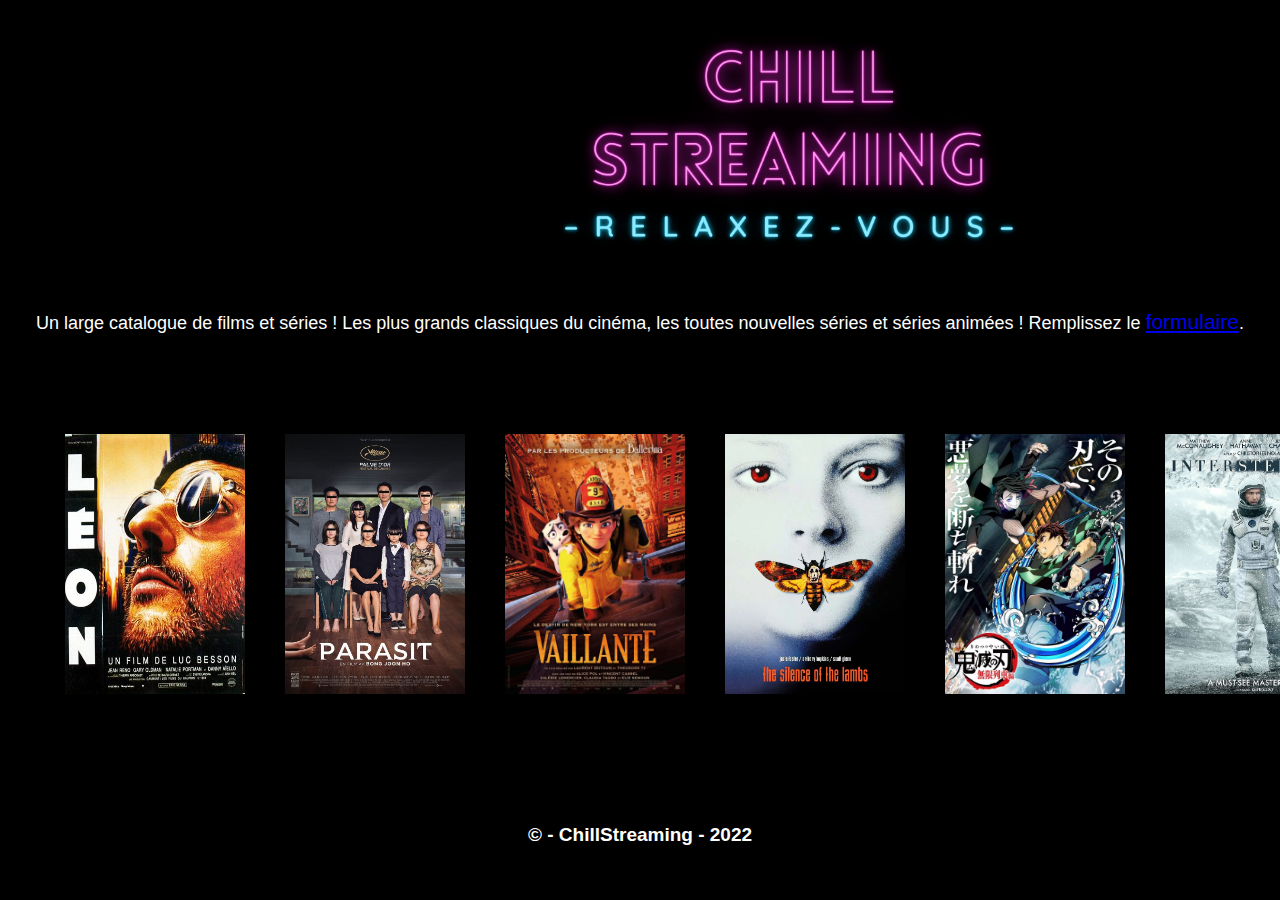
==== index.html @ 9441ab4a "update 29/03/2022" ====
<!DOCTYPE html>
<html lang="fr">

<head>
  <meta charset="UTF-8">
  <meta http-equiv="X-UA-Compatible" content="IE=edge">
  <meta name="viewport" content="width=device-width, initial-scale=1.0">
  <title>ChillStreaming</title>
  <link rel="icon" type="image/png" sizes="40x40" href="https://cdn-icons-png.flaticon.com/512/193/193929.png">
  <link rel="stylesheet" href="./css/main.css">

</head>

<body>
  <header>
    <img src="./asset/CHILLOGO.png" alt="CHILLOGO">
    <p>
        Un large catalogue de films et séries ! Les plus grands classiques du cinéma, les toutes nouvelles séries et
        séries animées !
        Remplissez le <a href="./formulaire.html">formulaire</a>.</p>
  </header>
  <section>
    <img src="./asset/IMGLEON.png" alt="LEON" />
    <img src="./asset/IMGPARASIT.png" alt="PARASIT" />
    <img src="./asset/IMGVAILLANTE.png" alt="VAILLANCE" />
    <img src="./asset/IMGSILENCEDES.png" alt="SILENCE" />
    <img src="./asset/IMGDEMONSLAYER.png" alt="DEMONSLAYER" />
    <img src="./asset/IMGINTER.png" alt="INTER" />
  </section>

  <footer>
    <h2>&copy; - ChillStreaming - 2022</h2>
  </footer>
</body>

</html>
---- css/main.css ----
*{
    font-size: 62.5%;
    padding: 0;
    margin: 0;
}

span{
    font-size: 1.5rem;
}

a{
    font-size: 2.1rem;
}

body{
    height: calc(100vh - 8em);
    padding: 4em;
    color: rgb(255, 255, 255);
    font-family: 'Anonymous Pro', monospace;
    background-color: rgb(0, 0, 0);
    font-family: 'Michroma', sans-serif;
    margin: 0;
}

header img{
    margin: auto;
    width: 53rem;
    padding-left: 50rem;
    
}

button{
    font-size: 1.9rem;
    margin-left: 25rem;
}

h2{
    font-size: 1.9rem;
}

p{
    font-size: 1.8rem;
    text-align: center;
    margin-bottom: 10rem;
    margin-top: 5rem;
}

section{
    display: grid;
    grid-template-columns: repeat(10,1fr);

}

section img{
    width: 18rem;
    height: 26rem;
    margin: auto;
    padding-left: 4rem;
}
footer{
    background: none;
    background-color: var(--color-primary);
    margin-top:13rem;
    text-align: center;
    font-size: 3rem;

}
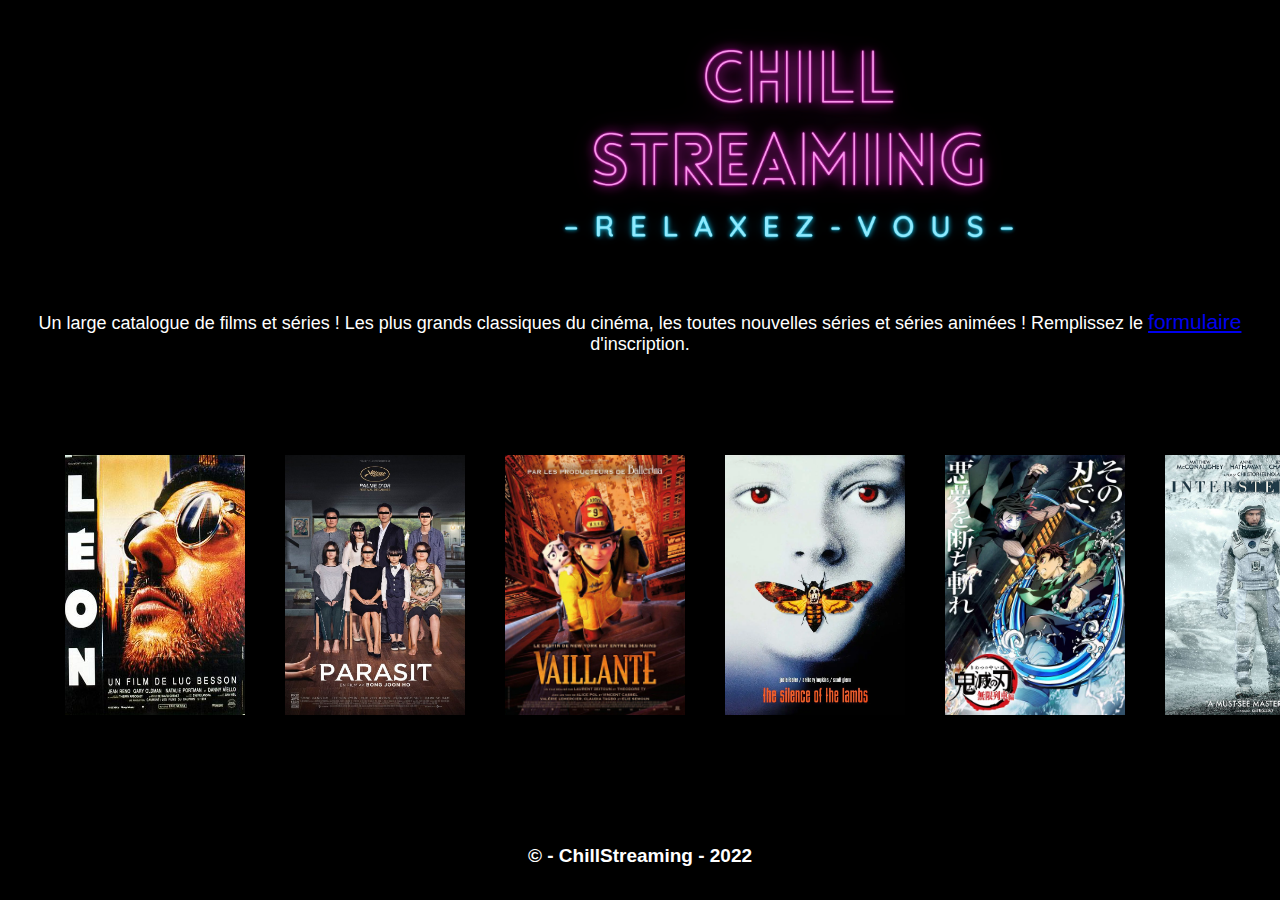
==== commit 8e0304fc: "update 09/04/2022" ====
--- a/index.html
+++ b/index.html
@@ -17,8 +17,9 @@
     <p>
         Un large catalogue de films et séries ! Les plus grands classiques du cinéma, les toutes nouvelles séries et
         séries animées !
-        Remplissez le <a href="./formulaire.html">formulaire</a>.</p>
+        Remplissez le <a href="./formulaire.html">formulaire</a> d'inscription.</p>
   </header>
+
   <section>
     <img src="./asset/IMGLEON.png" alt="LEON" />
     <img src="./asset/IMGPARASIT.png" alt="PARASIT" />
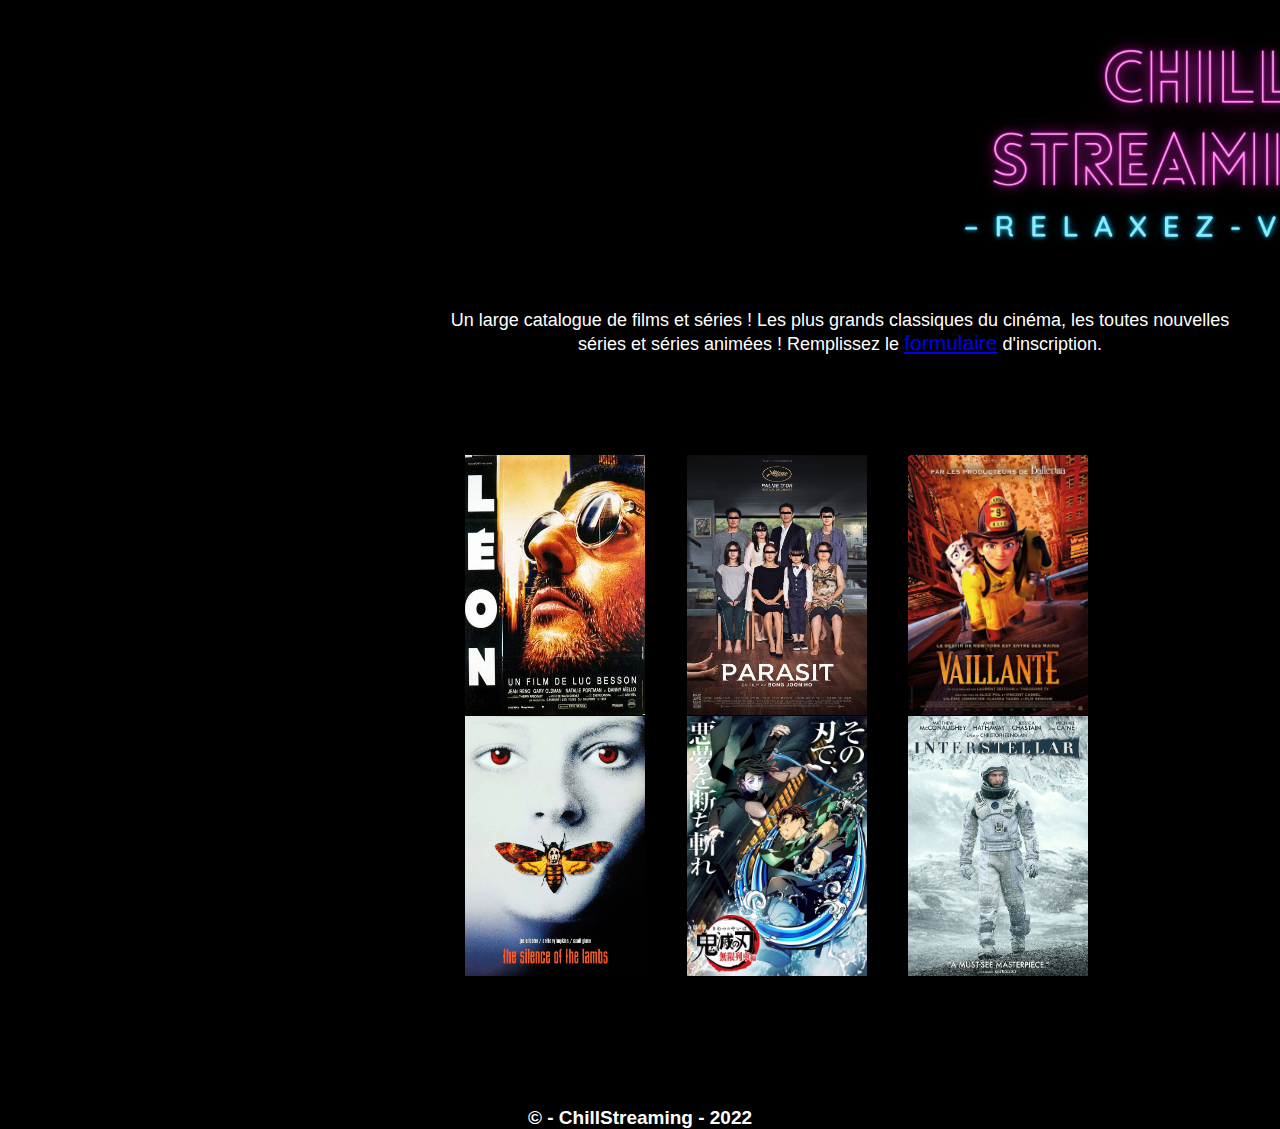
==== commit 16cd07c0: "update 11/04/2022" ====
--- a/index.html
+++ b/index.html
@@ -8,25 +8,49 @@
   <title>ChillStreaming</title>
   <link rel="icon" type="image/png" sizes="40x40" href="https://cdn-icons-png.flaticon.com/512/193/193929.png">
   <link rel="stylesheet" href="./css/main.css">
-
 </head>
 
 <body>
   <header>
     <img src="./asset/CHILLOGO.png" alt="CHILLOGO">
     <p>
-        Un large catalogue de films et séries ! Les plus grands classiques du cinéma, les toutes nouvelles séries et
-        séries animées !
-        Remplissez le <a href="./formulaire.html">formulaire</a> d'inscription.</p>
+      Un large catalogue de films et séries ! Les plus grands classiques du cinéma, les toutes nouvelles séries et
+      séries animées !
+      Remplissez le <a href="./formulaire.html">formulaire</a> d'inscription.</p>
   </header>
 
   <section>
-    <img src="./asset/IMGLEON.png" alt="LEON" />
-    <img src="./asset/IMGPARASIT.png" alt="PARASIT" />
-    <img src="./asset/IMGVAILLANTE.png" alt="VAILLANCE" />
-    <img src="./asset/IMGSILENCEDES.png" alt="SILENCE" />
-    <img src="./asset/IMGDEMONSLAYER.png" alt="DEMONSLAYER" />
-    <img src="./asset/IMGINTER.png" alt="INTER" />
+  <ul>
+    <li>
+      <img src="./asset/IMGLEON.png" alt="LEON" />
+      <figcaption></figcaption>
+    </li>
+
+    <li>
+      <img src="./asset/IMGPARASIT.png" alt="PARASIT" />
+      <figcaption></figcaption>
+    </li>
+
+    <li>
+      <img src="./asset/IMGVAILLANTE.png" alt="VAILLANCE" />
+      <figcaption></figcaption>
+    </li>
+
+    <li>
+      <img src="./asset/IMGSILENCEDES.png" alt="SILENCE" />
+      <figcaption></figcaption>
+    </li>
+
+    <li>
+      <img src="./asset/IMGDEMONSLAYER.png" alt="DEMONSLAYER" />
+      <figcaption></figcaption>
+    </li>
+
+    <li>
+      <img src="./asset/IMGINTER.png" alt="INTER" />
+      <figcaption></figcaption>
+    </li>
+  </ul>
   </section>
 
   <footer>
--- a/css/main.css
+++ b/css/main.css
@@ -3,7 +3,7 @@
     padding: 0;
     margin: 0;
 }
-
+/*  https://theocou.github.io/PUBSTREAMING-main/index.html/  */
 span{
     font-size: 1.5rem;
 }
@@ -21,7 +21,9 @@
     font-family: 'Michroma', sans-serif;
     margin: 0;
 }
-
+header{
+    margin-left: 40rem;
+}
 header img{
     margin: auto;
     width: 53rem;
@@ -44,11 +46,12 @@
     margin-bottom: 10rem;
     margin-top: 5rem;
 }
-
 section{
-    display: grid;
-    grid-template-columns: repeat(10,1fr);
-
+    margin-left: 40rem;
+}
+section li{
+    display: inline-block;
+    width: calc (100% / 3);
 }
 
 section img{
@@ -64,4 +67,12 @@
     text-align: center;
     font-size: 3rem;
 
+}
+
+@media screen and (max-width:70rem){
+
+    section li{
+        display: inline-block;
+        width: calc (100% / 3);
+    }
 }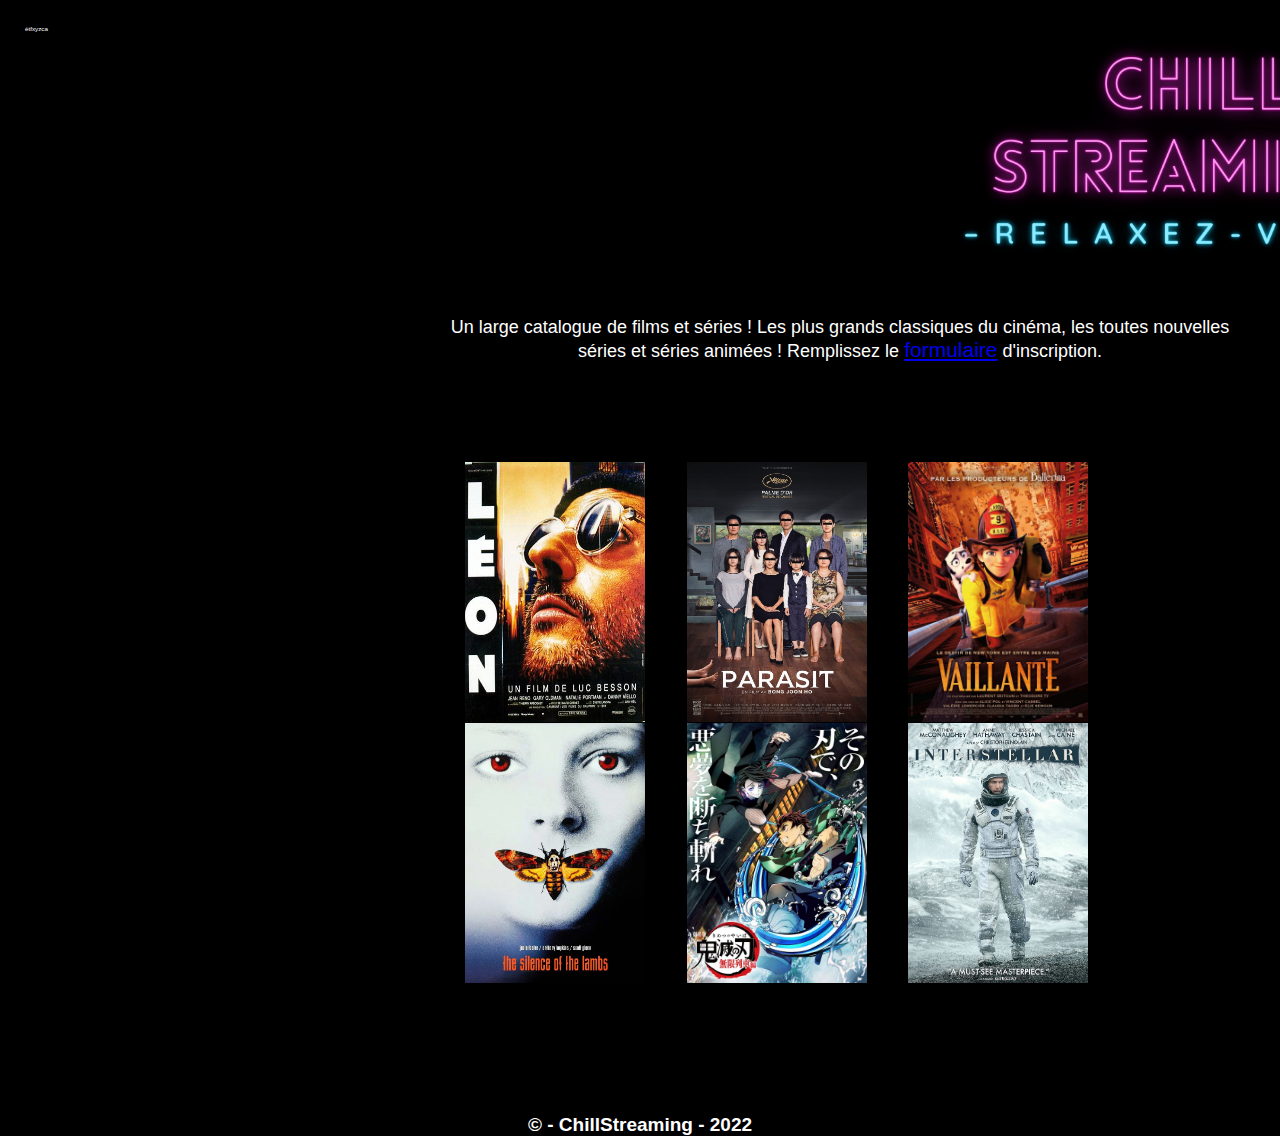
==== commit c4f2de5e: "update 11/04/2022" ====
--- a/index.html
+++ b/index.html
@@ -1,6 +1,6 @@
 <!DOCTYPE html>
 <html lang="fr">
-
+ètfxyzca
 <head>
   <meta charset="UTF-8">
   <meta http-equiv="X-UA-Compatible" content="IE=edge">
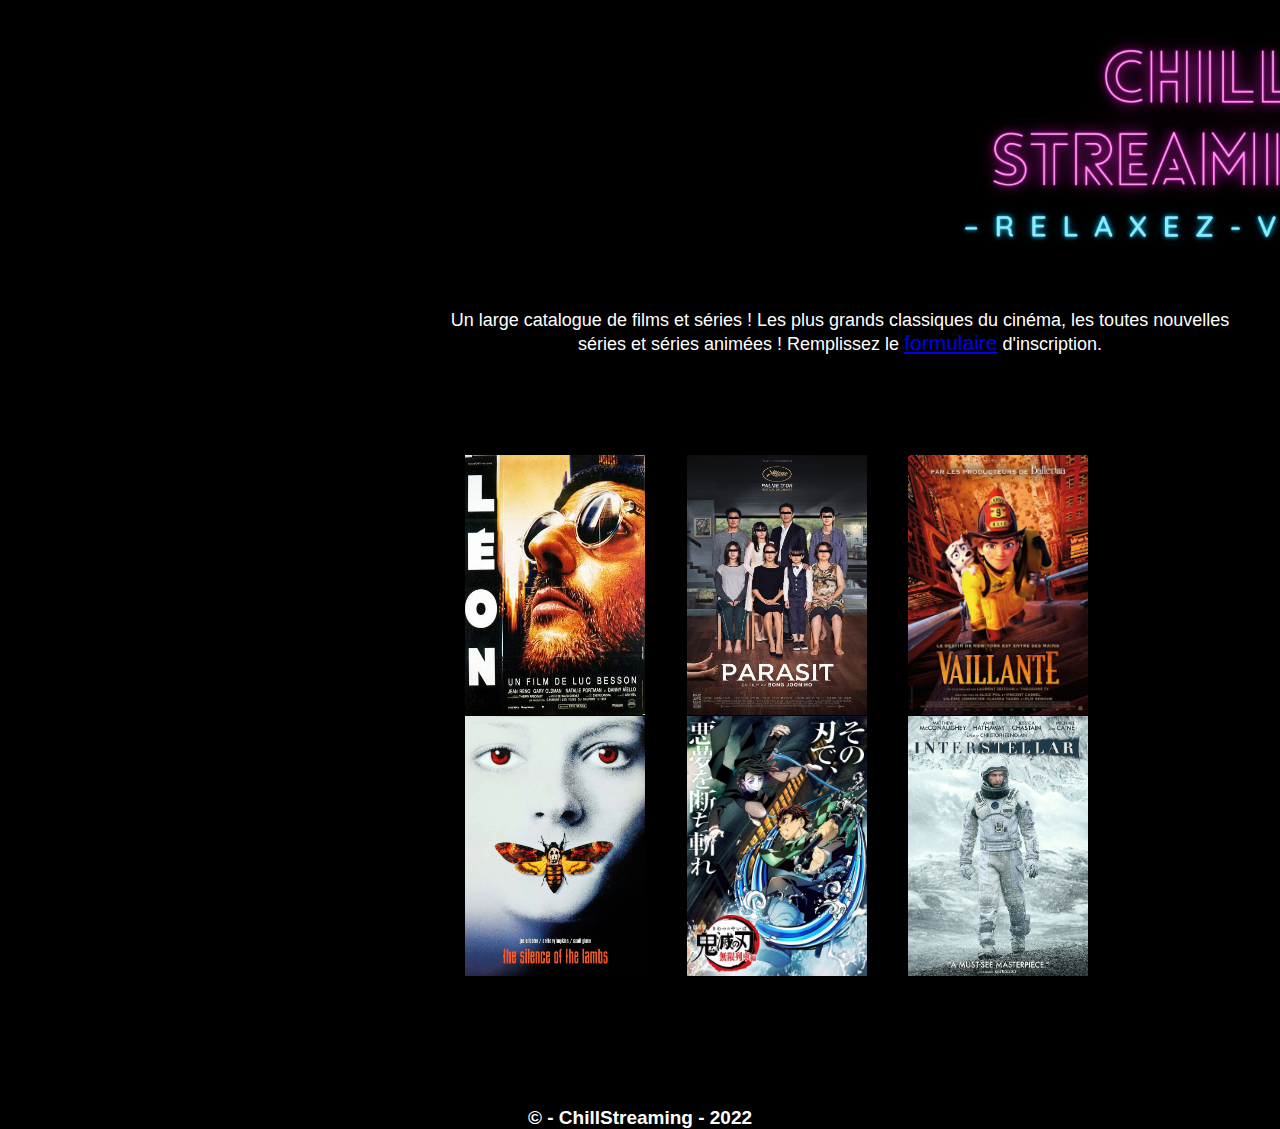
==== commit 041cf72e: "update 11/04/2022" ====
--- a/index.html
+++ b/index.html
@@ -1,6 +1,5 @@
 <!DOCTYPE html>
 <html lang="fr">
-ètfxyzca
 <head>
   <meta charset="UTF-8">
   <meta http-equiv="X-UA-Compatible" content="IE=edge">
